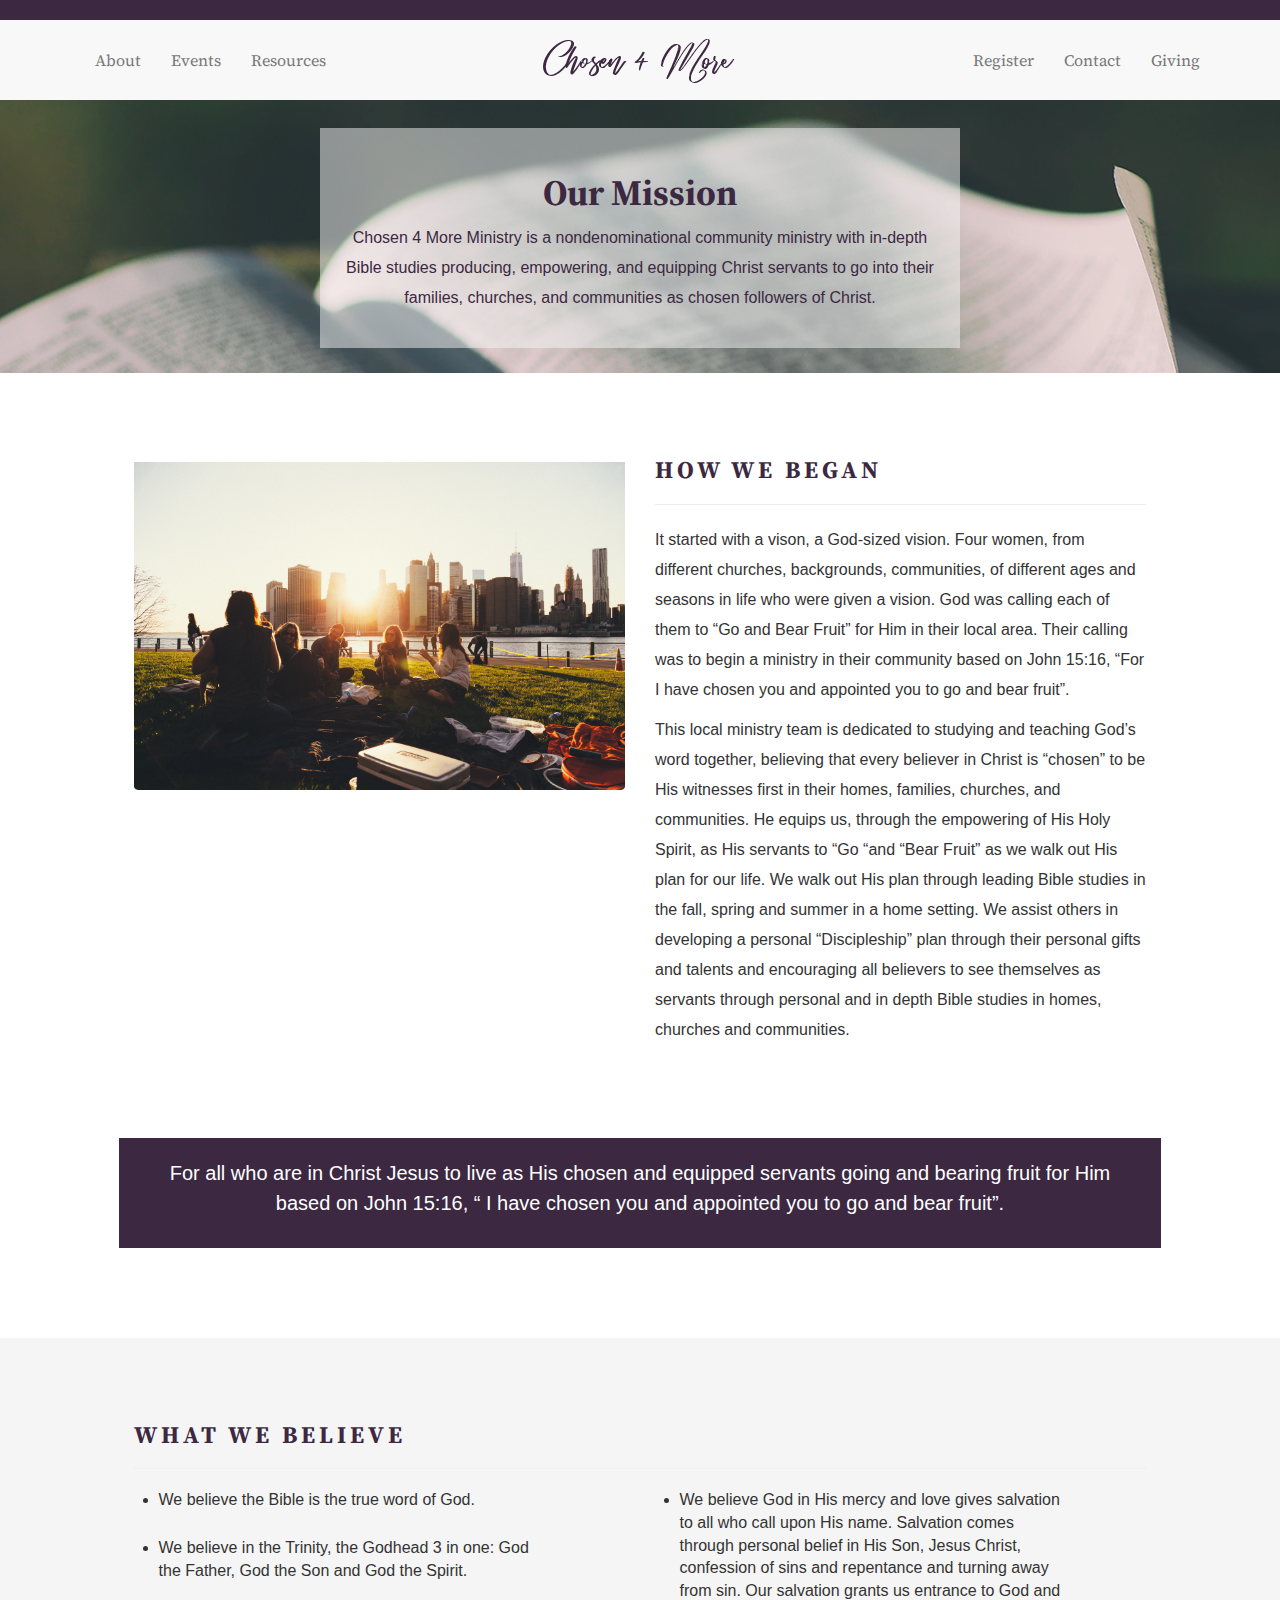
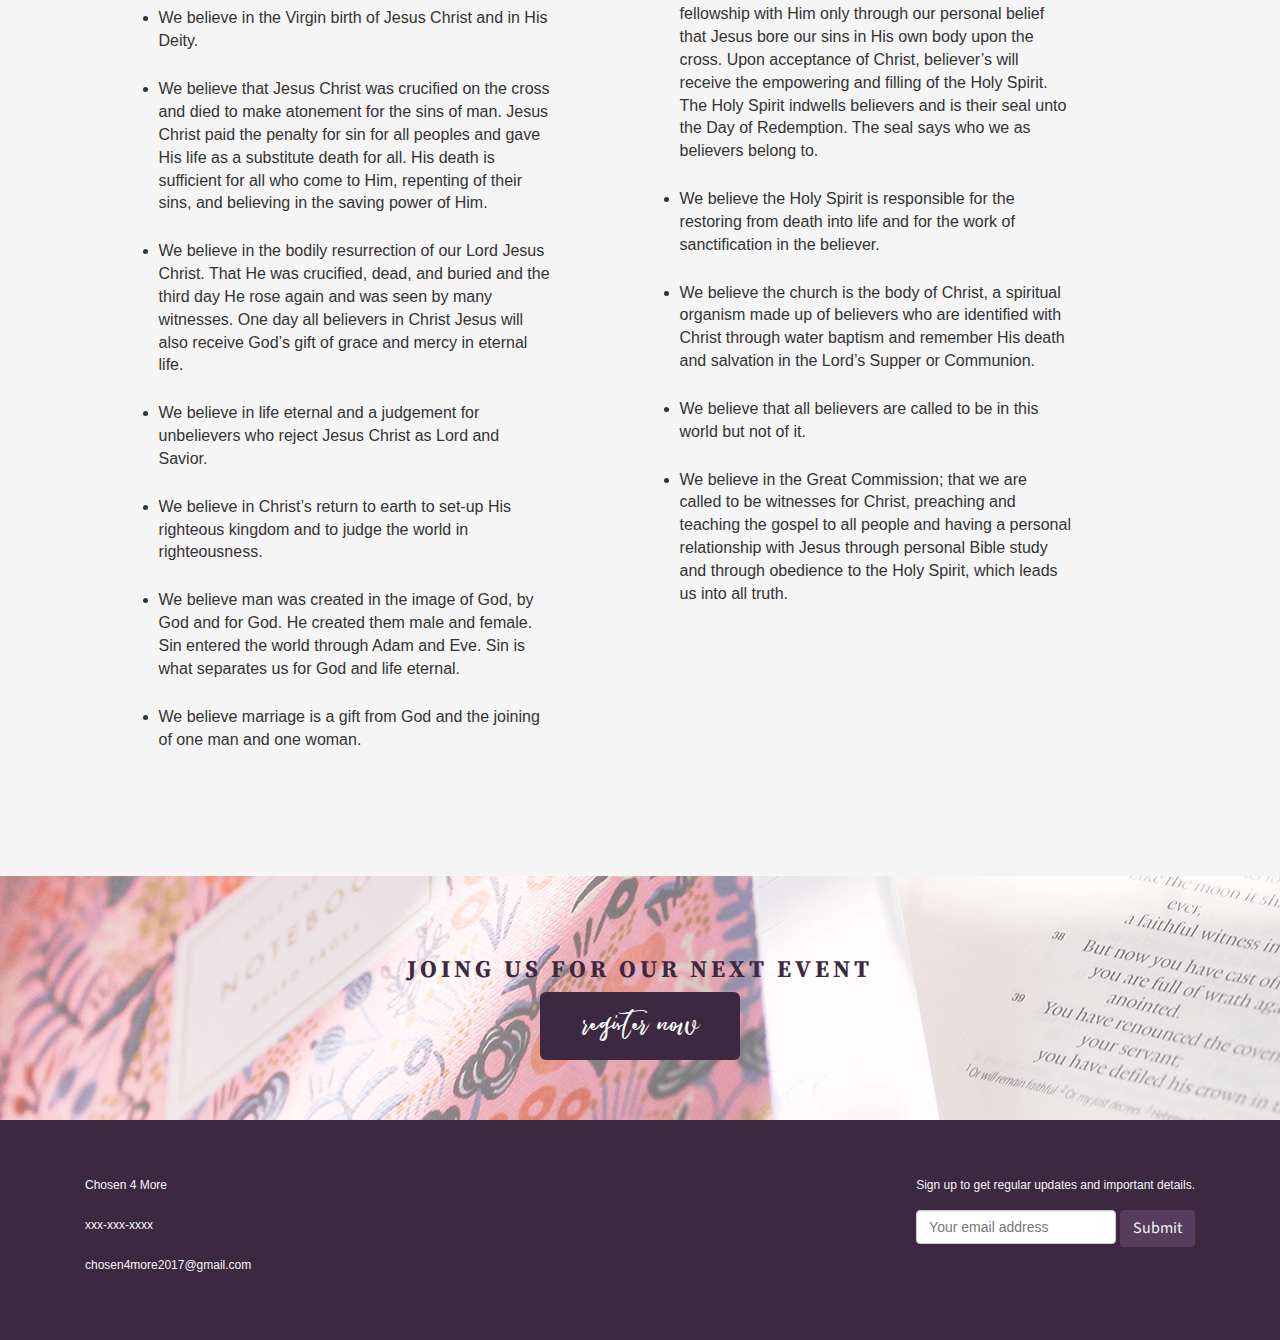
==== about.html @ 4e07ff5c "complete home and about pages" ====
<!DOCTYPE html>

<html lang="en">
  <head>
  	<meta http-equiv="Content-Type" content="text/html; charset=UTF-8">
  	<meta charset="utf-8">

  	<meta name="viewport" content="width=device-width, initial-scale=1">
  	<meta name="description" content="">
  	<meta name="author" content="">
  	<link rel="icon" href="">

  	<title>About Us</title>


  	<!-- Bootstrap core CSS -->
  	<link href="assets/css/bootstrap.min.css" rel="stylesheet">

  	<!-- Font Awesome Icons -->
  	<link href="assets/css/font-awesome/css/font-awesome.min.css" rel="stylesheet">

  	<!-- Custom CSS -->
  	<link href="assets/css/custom.css" rel="stylesheet">

  	<!-- Google Fonts -->
    <link href="https://fonts.googleapis.com/css?family=Source+Sans+Pro:300,400,700|Source+Serif+Pro:400,700" rel="stylesheet">
    <!-- HTML5 shiv and Respond.js IE8 support of HTML5 elements and media queries -->
  	<!--[if lt IE 9]>
  	<script src="https://oss.maxcdn.com/html5shiv/3.7.2/html5shiv.min.js"></script>
  	<script src="https://oss.maxcdn.com/respond/1.4.2/respond.min.js"></script>
  	<![endif]-->

  </head>

  <body>
    <header class="site-header" role="banner">
      <nav class="navbar navbar-default navbar-fixed-top" role="navigation">
          <!-- Brand and toggle get grouped for better mobile display -->
        <div class="navbar-header">
          <button type="button" class="navbar-toggle" data-toggle="collapse" data-target="#navbar-collapse-1">
            <span class="sr-only">Toggle navigation</span>
            <span class="icon-bar"></span>
            <span class="icon-bar"></span>
            <span class="icon-bar"></span>
          </button>

        </div>

        <a class="navbar-brand" href="index.html"><img src="assets/img/c4m-logo.png" /></a>
        <!-- Collect the nav links, forms, and other content for toggling -->
        <div class="collapse navbar-collapse" id="navbar-collapse-1">
          <ul class="nav navbar-nav navbar-left">
            <li><a class="active" href="about.html">About</a></li>
            <li><a href="/">Events</a></li>
            <li><a href="/">Resources</a></li>
          </ul>
          <ul class="nav navbar-nav navbar-right">
            <li><a href="/">Register</a></li>
            <li><a href="/">Contact</a></li>
            <li><a href="/">Giving</a></li>
          </ul>
        </div><!-- /.navbar-collapse -->
      </nav>
    </header>

<!--hero section-->
    <section id="about-hero" data-type="background" data-speed="5">
    	<article class="container">
        <h1>Our Mission</h1>
        <p>Chosen 4 More Ministry is a nondenominational community ministry with in-depth Bible studies producing, empowering, and equipping Christ servants to go into their families, churches, and communities as chosen followers of Christ.</p>
    	</article>
    </section>

<!--how we began section-->
    <section id="about-us" class="container">
        <div class="col-sm-6">
          <img id="founders" src="assets/img/placeholder.jpg" alt="image of founders"/>
        </div>
        <div class="col-sm-6 about-content">
          <h3>How we began</h3>
          <hr>
          <p>It started with a vison, a God-sized vision.  Four women, from different churches, backgrounds, communities, of different ages and seasons in life who were given a vision.  God was calling each of them to “Go and Bear Fruit” for Him in their local area.  Their calling was to begin a ministry in their community based on John 15:16, “For I have chosen you and appointed you to go and bear fruit”.
          </p>
          <p>This local ministry team is dedicated to studying and teaching God’s word together, believing that every believer in Christ is “chosen” to be His witnesses first in their homes, families, churches, and communities.  He equips us, through the empowering of His Holy Spirit, as His servants to “Go “and “Bear Fruit” as we walk out His plan for our life.  We walk out His plan through leading Bible studies in the fall, spring and summer in a home setting. We assist others in developing a personal “Discipleship” plan through their personal gifts and talents and encouraging all believers to see themselves as servants  through personal and in depth Bible studies in homes, churches and  communities.
          </p>
        </div>
        <div id="about-callout" class="col-sm-12 about-content">
          <p>For all who are in Christ Jesus to live as His chosen and equipped servants going and bearing fruit for Him based on John 15:16, “ I have chosen you and appointed you to go and bear fruit”.
          </p>
        </div>
    </section>

<!--what we believe-->
    <section id="beliefs">
      <div class="container about-content">
        <div class="col-sm-12 ">
          <h3>What we believe</h3>
          <hr>
        </div>
        <div class="col-sm-6">
          <ul>
          <li>We believe the Bible is the true word of God. </li>

          <li>We believe in the Trinity, the Godhead 3 in one:  God the Father, God the Son and God the Spirit.</li>

          <li>We believe in the Virgin birth of Jesus Christ and in His Deity.</li>

          <li>We believe that Jesus Christ was crucified on the cross and died to make atonement for the sins of man.  Jesus Christ paid the penalty for sin for all peoples and gave His life as a substitute death for all.  His death is sufficient for all who come to Him, repenting of their sins, and believing in the saving power of Him.</li>

          <li>We believe in the bodily resurrection of our Lord Jesus Christ.  That He was crucified, dead, and buried and the third day He rose again and was seen by many witnesses.  One day all believers in Christ Jesus will also receive God’s gift of grace and mercy in eternal life.</li>

          <li>We believe in life eternal and a judgement for unbelievers who reject Jesus Christ as Lord and Savior.</li>

          <li>We believe in Christ’s return to earth to set-up His righteous kingdom and to judge the world in righteousness.</li>

          <li>We believe man was created in the image of God, by God and for God. He created them male and female.   Sin entered the world through Adam and Eve.  Sin is what separates us for God and life eternal.</li>

          <li>We believe marriage is a gift from God and the joining of one man and one woman.
          </li>

          </ul>
        </div>
        <div class="col-sm-6">
          <ul>

          <li>We believe God in His mercy and love gives salvation to all who call upon His name.  Salvation comes through personal belief in His Son, Jesus Christ, confession of sins and repentance and turning away from sin.  Our salvation grants us entrance to God and fellowship with Him only through our personal belief that Jesus bore our sins in His own body upon the cross. Upon acceptance of Christ, believer’s will receive the empowering and filling of the Holy Spirit.  The Holy Spirit indwells believers and is their seal unto the Day of Redemption.  The seal says who we as believers belong to.</li>

          <li>We believe the Holy Spirit is responsible for the restoring from death into life and for the work of sanctification in the believer.</li>

          <li>We believe the church is the body of Christ, a spiritual organism made up of believers who are identified with Christ through water baptism and remember His death and salvation in the Lord’s Supper or Communion.</li>

          <li>We believe that all believers are called to be in this world but not of it.</li>

          <li>We believe in the Great Commission; that we are called to be witnesses for Christ, preaching and teaching the gospel to all people and having a personal relationship with Jesus through personal Bible study and through obedience to the Holy Spirit, which leads us into all truth.</li>

          </ul>
        </div>
      </div>
    </section>

<!--register banner-->
    <section class="register">
      <div class="container">
        <h3>Joing us for our next event</h3>
        <a href="register.html"><button type="button" class="btn btn-primary btn-lg">Register now</button></a>
      </div>
    </section>



    <!--footer section-->
    <footer>
      <div class="container">
        <div class="col-sm-6" id="footer-contact">
          <p>Chosen 4 More</p>
          <p>xxx-xxx-xxxx</p>
          <p>chosen4more2017@gmail.com</p>
        </div>
        <div class="col-sm-6" id="footer-signup">
          <p>Sign up to get regular updates and important details.</p>
          <form>
            <div class="form-group">
              <label for="emailSignUp">Email address</label>
              <input type="email" class="form-control" id="emailSignUp" placeholder="Your email address">
            </div>
            <button type="submit" class="btn btn-secondary">Submit</button>
          </form>
        </div>
      </div>
    </footer>


<!--bootstrap core javascript-->
    <script src="https://ajax.googleapis.com/ajax/libs/jquery/3.2.1/jquery.min.js"></script>
    <script src="assets/js/jquery-3.2.1.min.js"></script>
    <script src="assets/js/bootstrap.min.js"></script>
  </body>

</html>
---- assets/css/custom.css ----
/*======= Color Reference
 purple #3c2841
 hover purple #563c5d


=======*/

/*=========GLOBAL STYLES=========*/
@font-face {
    font-family: CursiveScript;
    src: url(../fonts/CursiveScript.ttf);
}

h3 {
  font-family: 'Source Serif Pro', serif;
  text-transform: uppercase;
  letter-spacing: 4px;
  font-weight: bold;
  color: #3c2841;
}


p {
  font-size: 16px;
  line-height: 30px;
}


/*=========NAVIGATION STYLES=========*/
.navbar{
  margin-bottom: 0;
  border: none;
  border-radius: 0;
  border-top: 20px solid #3c2841;
  padding: 15px 80px 15px 80px;
  }

.navbar-brand
{
    position: absolute;
    width: 100%;
    left: 0;
    top: 0;
    text-align: center;
    margin: auto;
    padding-top: 15px;
}

.navbar-toggle {
    z-index:1;
}
.nav li {
  font-family: 'Source Serif Pro', serif;
  font-size: 16px;
}

nav li a{
  text-align: center;
}


/*END NAV STYLES*/

/*=========Homepage HERO SECTION=========*/
#hero {
	background: url('../img/hero-bg.png') 50% 0 repeat fixed;
	min-height: 500px;
	position: relative;
	display: table;
	width: 100%;
	padding: 40px 0;
	color: white;
	-webkit-font-smoothing: antialiased;
	text-rendering: optimizelegibility;
}

#hero article{
  margin: auto;
  padding: 15% 15% 5% 15%;
  text-align: center;
  overflow: visible;
}

#hero article h1, h2{
  font-weight: bold;
  font-family: 'Source Serif Pro', sans-serif;
}

#hero article h2{
  color: #3c2841;
}
/*END HERO STYLES*/


/*=========ABOUT HERO SECTION=========*/

#about-hero {
	background: url('../img/hero-about.png') 50% 0 repeat fixed;
	position: relative;
	display: table;
	width: 100%;
	color: white;
	-webkit-font-smoothing: antialiased;
	text-rendering: optimizelegibility;
}

#about-hero article{
  background: rgba(245, 245, 245, 0.5);
  margin-top: 10%;
  margin-bottom: 2%;
  padding: 25px;
  text-align: center;
  width: 50%;
}

#about-hero article h1{
  font-weight: bold;
  font-family: 'Source Serif Pro', sans-serif;
  color: #3c2841;
}

#about-hero p{
  color: #3c2841;
}


/*=========MISSION & TESTIMONIAL STYLES=========*/

.half-width{
  min-height: 500px;
  overflow: hidden;

}
.half-width #testimonial {
  background: #f5f5f5;
  margin: auto;
  padding: 8%;
  min-height: 500px;
  text-align: center;
}


#testimonial h3{
  font-family: 'Source Serif Pro', serif;
  font-size: 22px;
  font-weight: normal;
  text-transform: none;
  letter-spacing: normal;
  line-height: 48px;
  color: #563c5d;
}

#testimonial p{
  font-size: 14px;
  font-style: italic;
}

.half-width #mission {
  margin: auto;
  padding: 8%;
  max-height: 500px;
}

#mission a {
  font-family: CursiveScript, cursive;
  color: #3c2841;
  font-size: 40px;
  text-decoration: none;
}

#mission a:hover{
  color: #563c5d;
}
/*END MISSION & TESTIMONIAL STYLES*/


/*=========ABOUT US SECTION=========*/

#about-us{
  height: auto;
  overflow: hidden;
  background: white;

}

#about-us, #beliefs .about-content{
  padding: 5%;
  margin-bottom: 2%;
}

#about-callout{
  background: #3c2841;
  height: auto;
  margin-top: 8%;
}

#about-callout p{
  color: white;
  text-align: center;
  padding: 20px;
  font-size: 20px;
  font-weight: 300;

}

img#founders{
  width: 100%;
  border-radius: 1%;
  padding-top: 25px;
}

/*=========BELIEFS SECTION=========*/

#beliefs{
  min-height: 500px;
  overflow: hidden;
  background: #f5f5f5;
}

#beliefs ul{
  padding: 0 5% 0 5%;
  width: 90%;
}

#beliefs ul li{
  padding-bottom: 25px;
  font-size: 16px;
}

/*=========REGISTER BANNER=========*/
.register{
  background: url('../img/register-bg.png');
  max-height: 300px;
  text-align: center;
  margin: auto;
  padding: 60px 30px 60px 30px;
}

.register .btn {
  font-family: CursiveScript;
  text-transform: lowercase;
  font-size: 36px;
  background: #3c2841;
  border: none;
  width: 200px;
  font-weight: normal;
}

.register .btn:hover{
  background: #563c5d;
}


/*END REGISTER BANNER*/


/*=========FOOTER STYLES=========*/
footer{
  background: #3c2841;
  min-height: 200px;
  color: #f5f5f5;
  margin: auto;
  padding: 50px 0 50px 0;
  text-align: left;
}
footer p{
  font-size: 12px;
}

footer .form-group{
  width: 200px;
  display: inline-block;
  font-size: 16px;
}
footer .btn {
  background: #563c5d;
  font-family: 'Source Sans Pro', sans-serif;
  font-size: 16px;
  height: auto;

}

footer form label{
  display: none;
}

footer form {

}

footer #footer-signup{
  text-align: right;
}




/*=========MEDIA QUERIES==========*/

@media only screen and (max-width: 500px) {

  .navbar-brand{
    text-align: left;

  }

  .navbar-toggle{
    margin-right: -25px;
  }



  #hero article{
    padding-top: 35%;
  }

  #about-hero article{
    background: rgba(245, 245, 245, 0.5);
    margin-top: 30%;
    margin-bottom: 5%;
    padding: 25px 25px 15px 25px;
    text-align: center;
    width: 90%;
  }

  footer #footer-signup, #footer-contact{
    text-align: center;
  }

  footer #footer-contact{
    margin-bottom: 25px;
  }
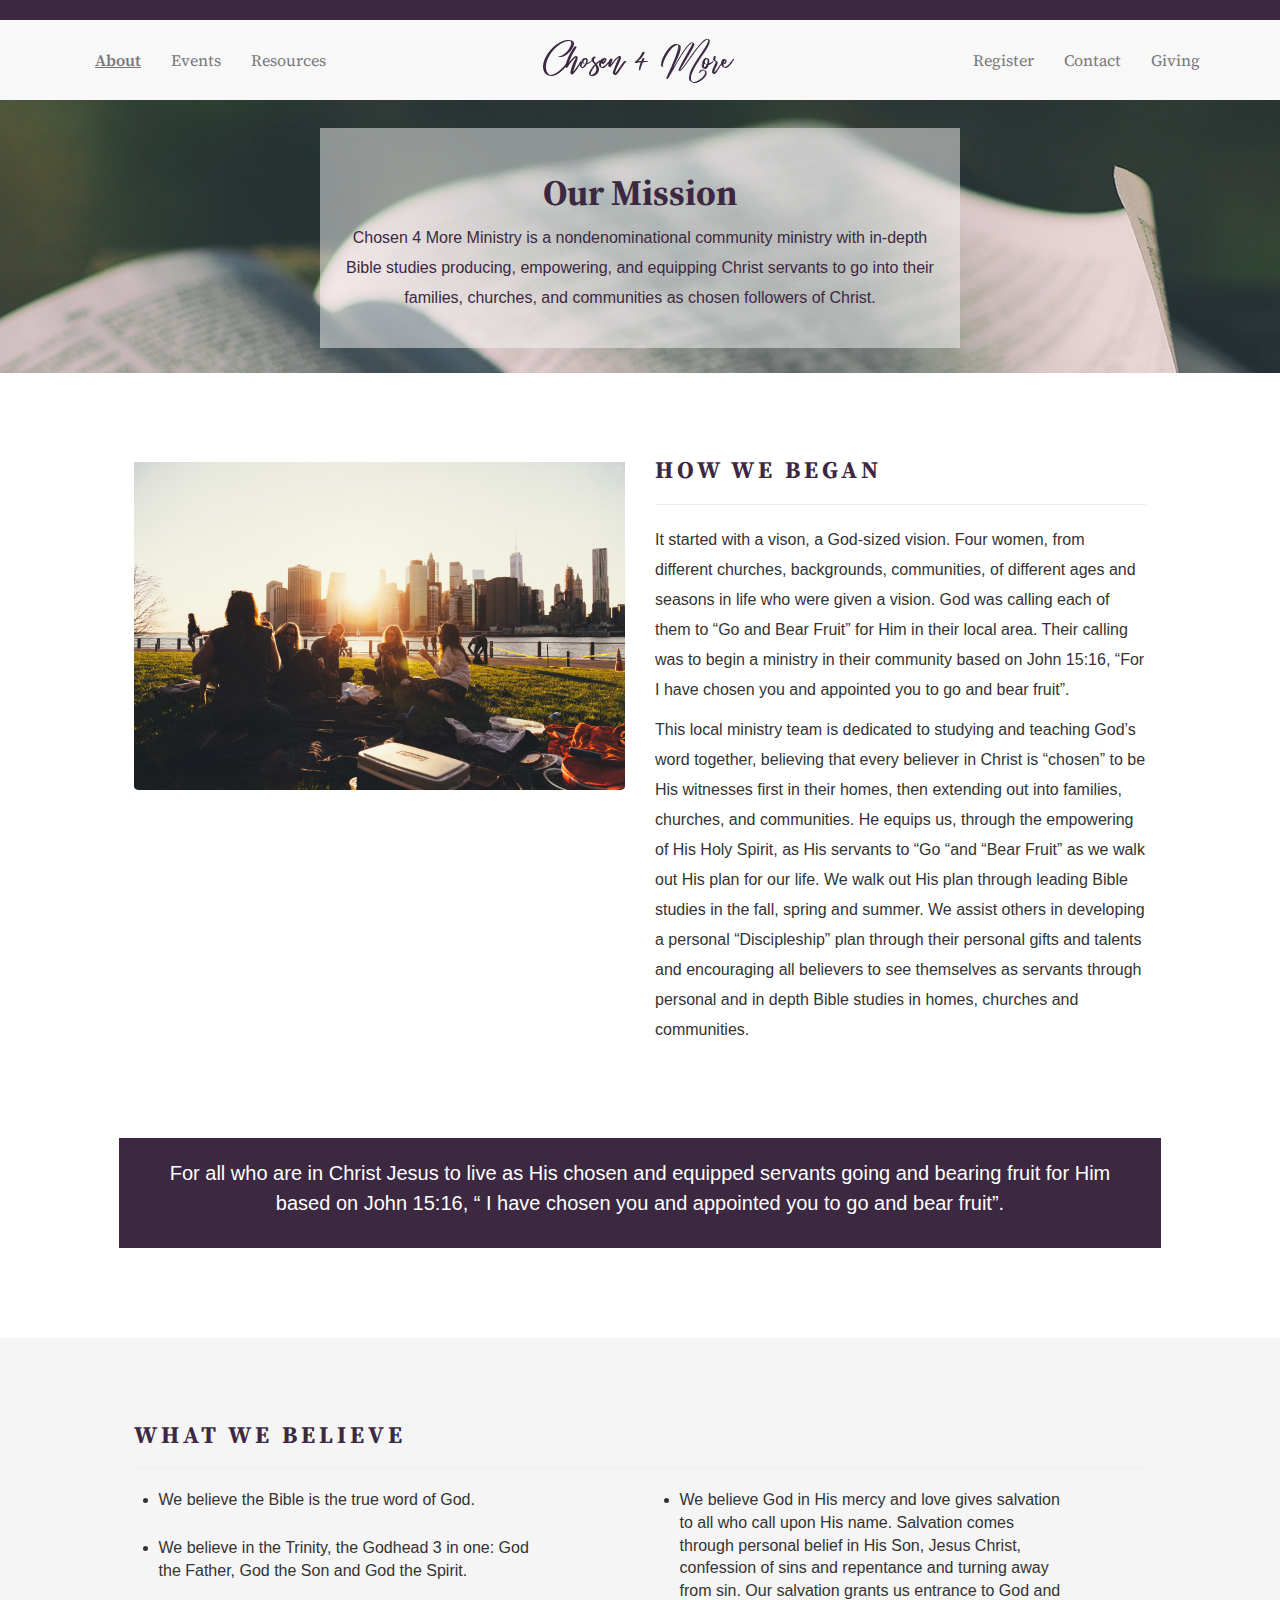
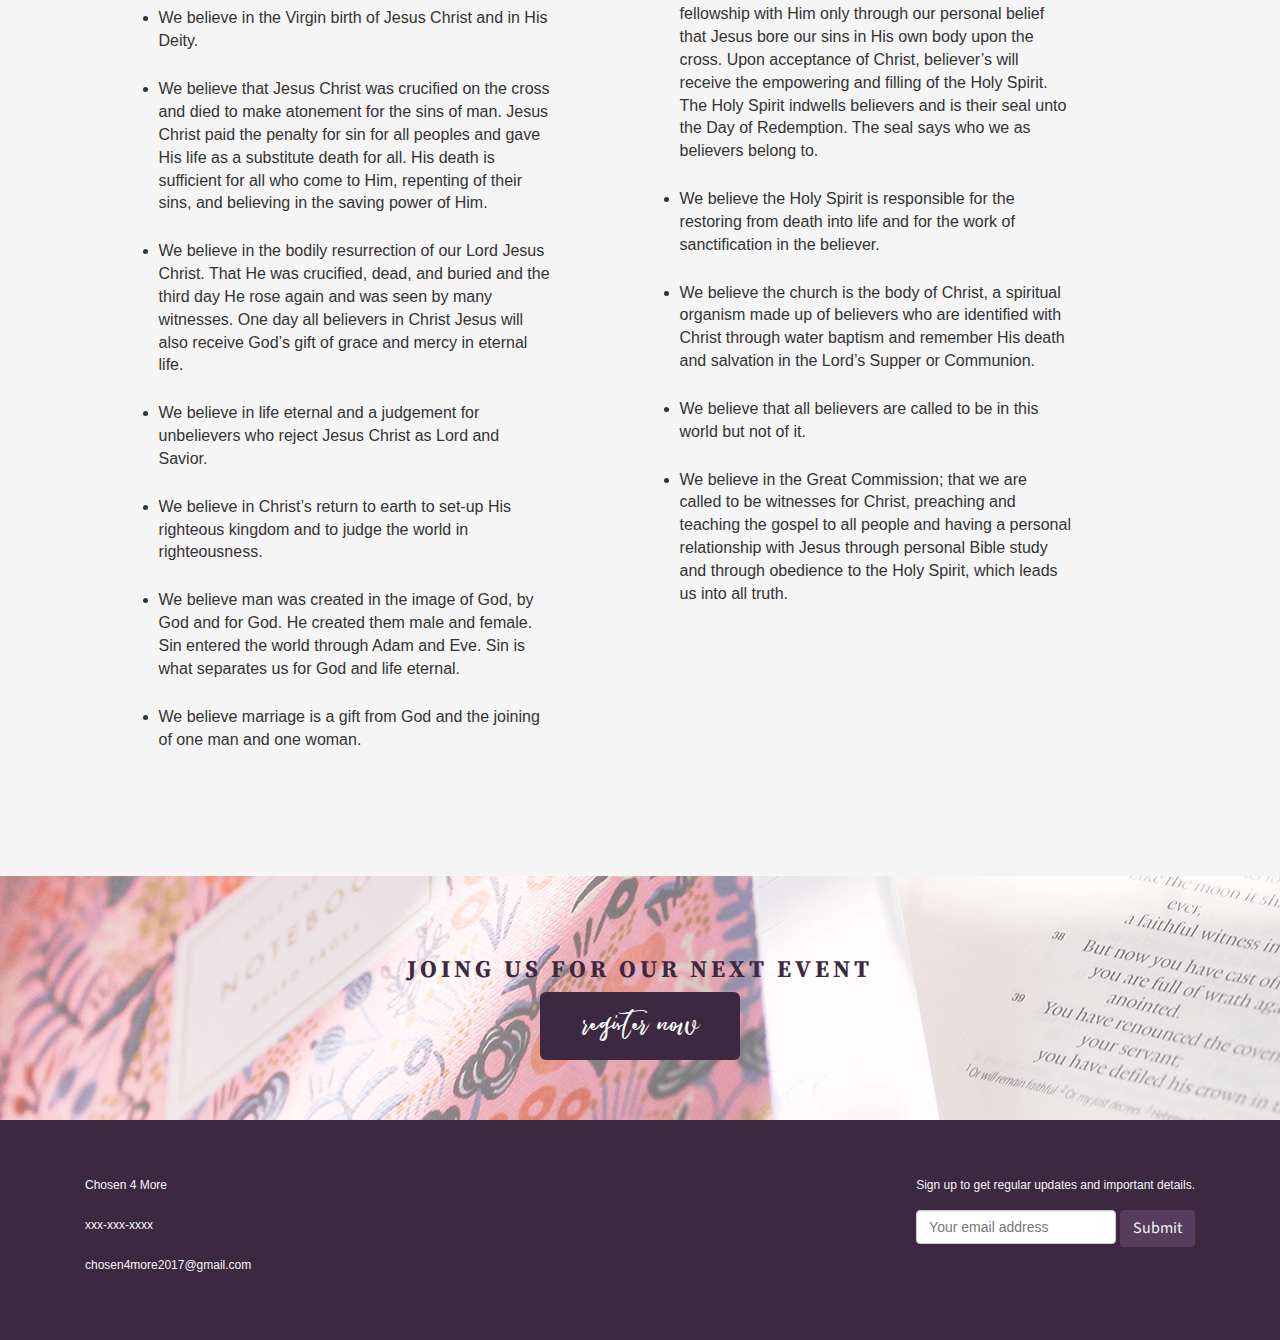
==== commit d7a00f1e: "completed about page & contact page, in progress events, resources & post page" ====
--- a/about.html
+++ b/about.html
@@ -51,13 +51,13 @@
         <div class="collapse navbar-collapse" id="navbar-collapse-1">
           <ul class="nav navbar-nav navbar-left">
             <li><a class="active" href="about.html">About</a></li>
-            <li><a href="/">Events</a></li>
-            <li><a href="/">Resources</a></li>
+            <li><a href="events.html">Events</a></li>
+            <li><a href="resources.html">Resources</a></li>
           </ul>
           <ul class="nav navbar-nav navbar-right">
-            <li><a href="/">Register</a></li>
-            <li><a href="/">Contact</a></li>
-            <li><a href="/">Giving</a></li>
+            <li><a href="register.html">Register</a></li>
+            <li><a href="contact.html">Contact</a></li>
+            <li><a href="#">Giving</a></li>
           </ul>
         </div><!-- /.navbar-collapse -->
       </nav>
@@ -81,7 +81,7 @@
           <hr>
           <p>It started with a vison, a God-sized vision.  Four women, from different churches, backgrounds, communities, of different ages and seasons in life who were given a vision.  God was calling each of them to “Go and Bear Fruit” for Him in their local area.  Their calling was to begin a ministry in their community based on John 15:16, “For I have chosen you and appointed you to go and bear fruit”.
           </p>
-          <p>This local ministry team is dedicated to studying and teaching God’s word together, believing that every believer in Christ is “chosen” to be His witnesses first in their homes, families, churches, and communities.  He equips us, through the empowering of His Holy Spirit, as His servants to “Go “and “Bear Fruit” as we walk out His plan for our life.  We walk out His plan through leading Bible studies in the fall, spring and summer in a home setting. We assist others in developing a personal “Discipleship” plan through their personal gifts and talents and encouraging all believers to see themselves as servants  through personal and in depth Bible studies in homes, churches and  communities.
+          <p>This local ministry team is dedicated to studying and teaching God’s word together, believing that every believer in Christ is “chosen” to be His witnesses first in their homes, then extending out into families, churches, and communities.  He equips us, through the empowering of His Holy Spirit, as His servants to “Go “and “Bear Fruit” as we walk out His plan for our life.  We walk out His plan through leading Bible studies in the fall, spring and summer. We assist others in developing a personal “Discipleship” plan through their personal gifts and talents and encouraging all believers to see themselves as servants  through personal and in depth Bible studies in homes, churches and  communities.
           </p>
         </div>
         <div id="about-callout" class="col-sm-12 about-content">
--- a/assets/css/custom.css
+++ b/assets/css/custom.css
@@ -58,10 +58,24 @@
   text-align: center;
 }
 
+nav li a.active{
+  text-decoration: underline;
+  font-weight: 600;
+}
+
+.active-link{
+  width: 50px;
+  height: 5px;
+  background: #3c2841;
+  margin-left: 14px;
+  display: none;
+}
 
 /*END NAV STYLES*/
 
-/*=========Homepage HERO SECTION=========*/
+/*=========HOMEPAGE=========*/
+/*homepage hero styles*/
+
 #hero {
 	background: url('../img/hero-bg.png') 50% 0 repeat fixed;
 	min-height: 500px;
@@ -89,10 +103,63 @@
 #hero article h2{
   color: #3c2841;
 }
-/*END HERO STYLES*/
-
-
-/*=========ABOUT HERO SECTION=========*/
+/*end hero styles*/
+
+
+/*mission adn testimonial styles*/
+
+.half-width{
+  min-height: 500px;
+  overflow: hidden;
+
+}
+
+.half-width #testimonial {
+  background: #f5f5f5;
+  margin: auto;
+  padding: 8%;
+  min-height: 500px;
+  text-align: center;
+}
+
+#testimonial h3{
+  font-family: 'Source Serif Pro', serif;
+  font-size: 22px;
+  font-weight: normal;
+  text-transform: none;
+  letter-spacing: normal;
+  line-height: 48px;
+  color: #563c5d;
+}
+
+#testimonial p{
+  font-size: 14px;
+  font-style: italic;
+}
+
+.half-width #mission {
+  margin: auto;
+  padding: 8%;
+  max-height: 500px;
+}
+
+#mission a {
+  font-family: CursiveScript, cursive;
+  color: #3c2841;
+  font-size: 40px;
+  text-decoration: none;
+}
+
+#mission a:hover{
+  color: #563c5d;
+}
+/*END MISSION & TESTIMONIAL STYLES*/
+
+
+
+/*=========ABOUT US PAGE=========*/
+
+/*ABOUT HERO SECTION*/
 
 #about-hero {
 	background: url('../img/hero-about.png') 50% 0 repeat fixed;
@@ -123,59 +190,6 @@
   color: #3c2841;
 }
 
-
-/*=========MISSION & TESTIMONIAL STYLES=========*/
-
-.half-width{
-  min-height: 500px;
-  overflow: hidden;
-
-}
-.half-width #testimonial {
-  background: #f5f5f5;
-  margin: auto;
-  padding: 8%;
-  min-height: 500px;
-  text-align: center;
-}
-
-
-#testimonial h3{
-  font-family: 'Source Serif Pro', serif;
-  font-size: 22px;
-  font-weight: normal;
-  text-transform: none;
-  letter-spacing: normal;
-  line-height: 48px;
-  color: #563c5d;
-}
-
-#testimonial p{
-  font-size: 14px;
-  font-style: italic;
-}
-
-.half-width #mission {
-  margin: auto;
-  padding: 8%;
-  max-height: 500px;
-}
-
-#mission a {
-  font-family: CursiveScript, cursive;
-  color: #3c2841;
-  font-size: 40px;
-  text-decoration: none;
-}
-
-#mission a:hover{
-  color: #563c5d;
-}
-/*END MISSION & TESTIMONIAL STYLES*/
-
-
-/*=========ABOUT US SECTION=========*/
-
 #about-us{
   height: auto;
   overflow: hidden;
@@ -209,7 +223,7 @@
   padding-top: 25px;
 }
 
-/*=========BELIEFS SECTION=========*/
+/*beliefs section*/
 
 #beliefs{
   min-height: 500px;
@@ -226,6 +240,180 @@
   padding-bottom: 25px;
   font-size: 16px;
 }
+
+/*=========END ABOUT PAGE=========*/
+
+
+/*=========EVENTS PAGE=========*/
+#events-hero {
+	width: 100%;
+	color: white;
+	-webkit-font-smoothing: antialiased;
+	text-rendering: optimizelegibility;
+  color: black;
+}
+#events-hero article{
+  margin-top: 10%;
+  margin-bottom: 2%;
+  padding: 25px;
+  text-align: center;
+  width: 60%;
+}
+
+#events .container{
+  background: #f5f5f5;
+  margin-bottom: 50px;
+}
+
+#events ul{
+  list-style: none;
+  padding: 5% 8% 5% 8%;
+}
+
+#events-hero article h1{
+  font-weight: bold;
+  font-family: 'Source Serif Pro', sans-serif;
+  color: #3c2841;
+}
+/*=========END EVENTS PAGE=========*/
+
+/*=========CONTACT PAGE=========*/
+
+#contact-hero {
+	width: 100%;
+	color: white;
+	-webkit-font-smoothing: antialiased;
+	text-rendering: optimizelegibility;
+  color: black;
+}
+#contact-hero article{
+  margin-top: 10%;
+  margin-bottom: 2%;
+  padding: 25px;
+  text-align: center;
+  width: 60%;
+}
+
+#contact-hero article h1{
+  font-weight: bold;
+  font-family: 'Source Serif Pro', sans-serif;
+  color: #3c2841;
+}
+
+#contact-form .container{
+  margin-bottom: 50px;
+  padding-left: 15%;
+  padding-right: 15%;
+}
+
+#contact-form .form-control{
+  border-radius: 0;
+}
+
+#contact-form .btn {
+  background: #3c2841;
+  border: none;
+  font-family: CursiveScript;
+  font-size: 30px;
+  width: 100%;
+}
+
+#contact-form .btn:hover{
+  background: #563c5d;
+}
+
+
+textarea[type="textarea"]:focus, input[type="text"]:focus, input[type="email"]:focus{
+  box-shadow: 0 1px 1px rgba(0, 0, 0, 0.075) inset, 0 0 8px rgba(86, 60, 93, 0.6);
+  outline: 0 none;
+  border-color: #3c2841;
+}
+/*=========END CONTACT PAGE=========*/
+
+
+/*=========RESOURCES & SINGLE POST=========*/
+#sidebar{
+  margin-bottom: 50px;
+  position: sticky;
+}
+#resources, #single-post{
+  margin-top: 10%;
+}
+
+#resources #posts{
+  margin-bottom: 50px;
+  padding-right: 70px;
+}
+
+#resources .card-title{
+  font-family: 'Source Serif Pro', serif;
+  color: #3c2841;
+  font-size: 24px;
+}
+
+#resources a.read-more{
+  font-family: CursiveScript;
+  text-transform: lowercase;
+  font-size: 36px;
+  color: #3c2841;
+  border: none;
+  width: 200px;
+  font-weight: normal;
+  text-decoration: none;
+}
+
+#resources a{
+  color: #3c2841;
+}
+
+#resources a.read-more:hover{
+  color: #563c5d;
+}
+
+#resources h5{
+  font-family: 'Source Serif Pro', serif;
+  text-transform: uppercase;
+  font-weight: bold;
+}
+
+#resources .card-img-top{
+  width: 100%;
+}
+
+#single-post a{
+  color: #3c2841;
+}
+
+#single-post h5{
+  font-family: 'Source Serif Pro', serif;
+  text-transform: uppercase;
+  font-weight: bold;
+}
+
+#single-post .card-img-top{
+  width: 100%;
+}
+
+#single-post #single-post-content{
+  padding-right: 70px;
+  margin-bottom: 50px;
+}
+
+#single-post .btn {
+  background: #3c2841;
+  border: none;
+}
+
+#single-post .btn:hover{
+  background: #563c5d;
+}
+
+#single-post h1.post-title{
+  font-family: 'Source Serif Pro', serif;
+}
+/*=========END RESOURCES & SINGLE POST=========*/
+
+
 
 /*=========REGISTER BANNER=========*/
 .register{
@@ -250,8 +438,7 @@
   background: #563c5d;
 }
 
-
-/*END REGISTER BANNER*/
+/*=========END REGISTER BANNER=========*/
 
 
 /*=========FOOTER STYLES=========*/
@@ -272,44 +459,38 @@
   display: inline-block;
   font-size: 16px;
 }
+
 footer .btn {
   background: #563c5d;
   font-family: 'Source Sans Pro', sans-serif;
   font-size: 16px;
   height: auto;
-
 }
 
 footer form label{
   display: none;
 }
 
-footer form {
-
-}
-
 footer #footer-signup{
   text-align: right;
 }
 
-
+/*=========END FOOTER STYLES=========*/
 
 
 /*=========MEDIA QUERIES==========*/
 
 @media only screen and (max-width: 500px) {
-
+/*NAVBAR*/
   .navbar-brand{
     text-align: left;
-
   }
 
   .navbar-toggle{
     margin-right: -25px;
   }
 
-
-
+/*HEROES*/
   #hero article{
     padding-top: 35%;
   }
@@ -323,6 +504,46 @@
     width: 90%;
   }
 
+  #events-hero article{
+    margin-top: 30%;
+    margin-bottom: 5%;
+    padding: 25px 25px 15px 25px;
+    text-align: center;
+    width: 90%;
+  }
+
+  #contact-hero article{
+    margin-top: 30%;
+    margin-bottom: 5%;
+    padding: 25px 25px 15px 25px;
+    text-align: center;
+    width: 90%;
+  }
+
+/*EVENTS*/
+  #events .container{
+    background: #f5f5f5;
+    margin-bottom: 0px;
+  }
+
+/*RESOURCES & SINGLE POST*/
+  #resources, #single-post{
+    margin-top: 12%;
+  }
+
+  #resources #posts .card{
+    padding: 0;
+  }
+
+  #single-post  #single-post-content{
+    padding: 0 15px 0 15px;
+  }
+/*CONTACT*/
+
+#contact-form .container{
+  padding: 0;
+}
+/*FOOTER*/
   footer #footer-signup, #footer-contact{
     text-align: center;
   }
